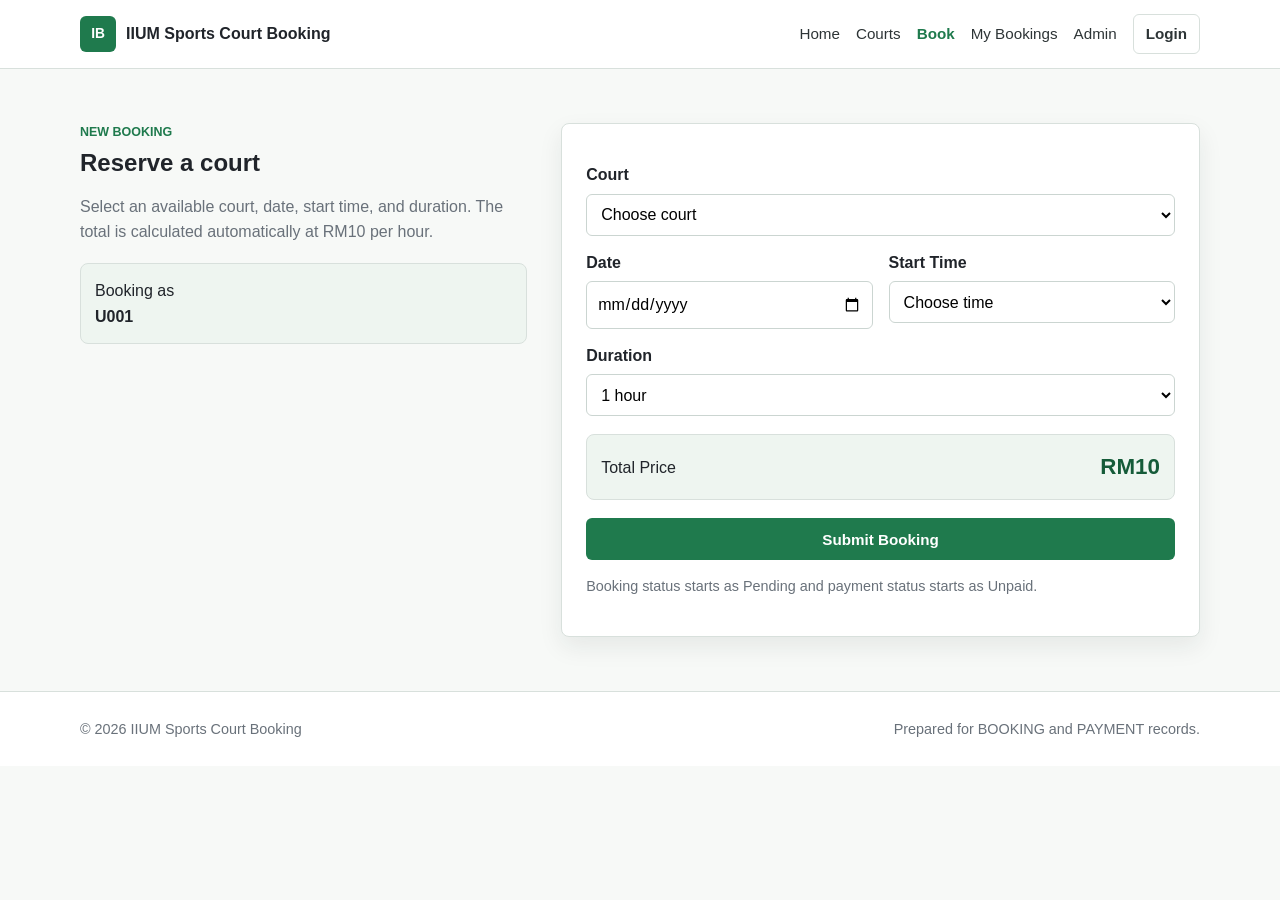
==== booking.html @ fd516b43 "Initial court booking frontend" ====
<!DOCTYPE html>
<html lang="en">
<head>
  <meta charset="UTF-8">
  <meta name="viewport" content="width=device-width, initial-scale=1.0">
  <title>Book Court | IIUM Sports Court Booking</title>
  <link rel="stylesheet" href="css/style.css">
</head>
<body data-page="booking">
  <header class="site-header">
    <nav class="navbar container" aria-label="Main navigation">
      <a class="brand" href="index.html"><span class="brand-mark">IB</span><span>IIUM Sports Court Booking</span></a>
      <button class="nav-toggle" type="button" aria-label="Open navigation" aria-expanded="false">Menu</button>
      <div class="nav-links" id="navLinks">
        <a href="index.html">Home</a>
        <a href="courts.html">Courts</a>
        <a href="booking.html">Book</a>
        <a href="my-bookings.html">My Bookings</a>
        <a href="admin-dashboard.html">Admin</a>
        <a href="login.html" class="btn btn-small">Login</a>
      </div>
    </nav>
  </header>

  <main class="page-main">
    <section class="container form-page wide-form">
      <div class="form-intro">
        <p class="eyebrow">New booking</p>
        <h1>Reserve a court</h1>
        <p class="muted">Select an available court, date, start time, and duration. The total is calculated automatically at RM10 per hour.</p>
        <div class="booking-summary-box">
          <span>Booking as</span>
          <strong id="bookingUserLabel">U001</strong>
        </div>
      </div>

      <form class="form-card" id="bookingForm">
        <div class="form-message" id="bookingMessage" aria-live="polite"></div>

        <label for="courtSelect">Court</label>
        <select id="courtSelect" name="courtSelect" required></select>

        <div class="form-row">
          <div>
            <label for="bookingDate">Date</label>
            <input type="date" id="bookingDate" name="bookingDate" required>
          </div>
          <div>
            <label for="startTime">Start Time</label>
            <select id="startTime" name="startTime" required>
              <option value="">Choose time</option>
              <option value="08:00">08:00 AM</option>
              <option value="09:00">09:00 AM</option>
              <option value="10:00">10:00 AM</option>
              <option value="11:00">11:00 AM</option>
              <option value="14:00">02:00 PM</option>
              <option value="15:00">03:00 PM</option>
              <option value="16:00">04:00 PM</option>
              <option value="17:00">05:00 PM</option>
              <option value="20:00">08:00 PM</option>
            </select>
          </div>
        </div>

        <label for="duration">Duration</label>
        <select id="duration" name="duration" required>
          <option value="1">1 hour</option>
          <option value="2">2 hours</option>
          <option value="3">3 hours</option>
        </select>

        <div class="price-panel">
          <span>Total Price</span>
          <strong id="totalPrice">RM10</strong>
        </div>

        <button type="submit" class="btn btn-primary full-width">Submit Booking</button>
        <p class="form-note">Booking status starts as Pending and payment status starts as Unpaid.</p>
      </form>
    </section>
  </main>

  <footer class="site-footer">
    <div class="container footer-inner">
      <p>&copy; 2026 IIUM Sports Court Booking</p>
      <p>Prepared for BOOKING and PAYMENT records.</p>
    </div>
  </footer>

  <script src="js/main.js"></script>
</body>
</html>
---- css/style.css ----
:root {
  --bg: #f7f9f7;
  --surface: #ffffff;
  --surface-alt: #eef5f0;
  --text: #20242a;
  --muted: #69717a;
  --line: #d8e0dc;
  --primary: #1f7a4d;
  --primary-dark: #155b39;
  --blue: #246b9b;
  --warning: #b7791f;
  --danger: #b83232;
  --radius: 8px;
  --shadow: 0 10px 24px rgba(27, 42, 35, 0.08);
}

* {
  box-sizing: border-box;
}

body {
  margin: 0;
  font-family: Arial, Helvetica, sans-serif;
  background: var(--bg);
  color: var(--text);
  line-height: 1.6;
}

a {
  color: var(--primary);
  text-decoration: none;
}

a:hover {
  text-decoration: underline;
}

img {
  max-width: 100%;
  display: block;
}

.container {
  width: min(1120px, calc(100% - 32px));
  margin: 0 auto;
}

.site-header {
  background: var(--surface);
  border-bottom: 1px solid var(--line);
  position: sticky;
  top: 0;
  z-index: 20;
}

.navbar {
  min-height: 68px;
  display: flex;
  align-items: center;
  justify-content: space-between;
  gap: 20px;
}

.brand {
  display: inline-flex;
  align-items: center;
  gap: 10px;
  color: var(--text);
  font-weight: 700;
}

.brand:hover {
  text-decoration: none;
}

.brand-mark {
  width: 36px;
  height: 36px;
  border-radius: 6px;
  display: inline-grid;
  place-items: center;
  background: var(--primary);
  color: #fff;
  font-size: 0.86rem;
}

.nav-links {
  display: flex;
  align-items: center;
  gap: 16px;
}

.nav-links a {
  color: #2d3436;
  font-size: 0.95rem;
}

.nav-links a.active {
  color: var(--primary);
  font-weight: 700;
}

.nav-toggle {
  display: none;
  border: 1px solid var(--line);
  background: #fff;
  border-radius: 6px;
  padding: 8px 12px;
  cursor: pointer;
}

.btn {
  border: 1px solid transparent;
  border-radius: 6px;
  padding: 10px 16px;
  display: inline-flex;
  align-items: center;
  justify-content: center;
  font-weight: 700;
  cursor: pointer;
  font-size: 0.95rem;
  min-height: 42px;
}

.btn:hover {
  text-decoration: none;
}

.btn-primary {
  background: var(--primary);
  color: #fff;
}

.btn-primary:hover {
  background: var(--primary-dark);
}

.btn-secondary {
  background: #fff;
  color: var(--primary);
  border-color: var(--line);
}

.btn-small {
  min-height: 34px;
  padding: 7px 12px;
  border-color: var(--line);
  background: #fff;
}

.btn-danger {
  background: #fff;
  color: var(--danger);
  border-color: #e4b7b7;
}

.button-row {
  display: flex;
  flex-wrap: wrap;
  gap: 12px;
  align-items: center;
}

.full-width {
  width: 100%;
}

.hero {
  min-height: 520px;
  position: relative;
  display: flex;
  align-items: center;
  overflow: hidden;
}

.hero-image,
.hero-overlay {
  position: absolute;
  inset: 0;
}

.hero-image {
  background: url("../assets/images/campus-courts.png") center/cover no-repeat;
}

.hero-overlay {
  background: linear-gradient(90deg, rgba(13, 28, 22, 0.78), rgba(13, 28, 22, 0.45), rgba(13, 28, 22, 0.18));
}

.hero-content {
  position: relative;
  z-index: 1;
  color: #fff;
  max-width: 760px;
  margin-left: max(16px, calc((100% - 1120px) / 2));
}

.hero h1 {
  font-size: clamp(2rem, 5vw, 3.8rem);
  line-height: 1.08;
  margin: 8px 0 16px;
}

.hero p {
  font-size: 1.08rem;
  max-width: 620px;
}

.hero .btn-secondary {
  background: rgba(255, 255, 255, 0.95);
}

.section,
.page-main {
  padding: 54px 0;
}

.section-alt {
  background: var(--surface-alt);
}

.page-heading {
  margin-bottom: 24px;
}

.page-heading h1,
.section-heading h2,
.form-intro h1 {
  margin: 4px 0 8px;
  line-height: 1.2;
}

.split-heading {
  display: flex;
  justify-content: space-between;
  gap: 20px;
  align-items: flex-end;
}

.eyebrow {
  text-transform: uppercase;
  color: var(--primary);
  letter-spacing: 0;
  font-size: 0.78rem;
  font-weight: 700;
  margin: 0 0 6px;
}

.hero .eyebrow {
  color: #d8f5df;
}

.muted {
  color: var(--muted);
}

.small {
  font-size: 0.9rem;
}

.two-column {
  display: grid;
  grid-template-columns: 1.4fr 0.8fr;
  gap: 28px;
  align-items: start;
}

.notice-box,
.section-card,
.form-card,
.summary-card,
.court-card,
.empty-state {
  background: var(--surface);
  border: 1px solid var(--line);
  border-radius: var(--radius);
  box-shadow: var(--shadow);
}

.notice-box {
  padding: 22px;
}

.type-grid {
  display: grid;
  grid-template-columns: repeat(auto-fit, minmax(160px, 1fr));
  gap: 14px;
}

.type-chip {
  background: var(--surface);
  border: 1px solid var(--line);
  border-radius: 8px;
  padding: 14px;
  font-weight: 700;
}

.type-chip span {
  display: block;
  color: var(--muted);
  font-size: 0.83rem;
  font-weight: 400;
}

.filter-tabs {
  display: flex;
  flex-wrap: wrap;
  gap: 8px;
  margin: 20px 0 24px;
}

.filter-tabs button {
  border: 1px solid var(--line);
  background: #fff;
  border-radius: 6px;
  padding: 8px 12px;
  cursor: pointer;
}

.filter-tabs button.active {
  background: var(--primary);
  border-color: var(--primary);
  color: #fff;
}

.card-grid {
  display: grid;
  grid-template-columns: repeat(auto-fit, minmax(250px, 1fr));
  gap: 18px;
}

.court-card {
  padding: 18px;
  display: flex;
  flex-direction: column;
  gap: 12px;
}

.court-card h2 {
  margin: 0;
  font-size: 1.22rem;
}

.court-meta {
  display: grid;
  gap: 6px;
  color: var(--muted);
  font-size: 0.95rem;
}

.status {
  display: inline-flex;
  align-items: center;
  width: fit-content;
  border-radius: 999px;
  padding: 4px 10px;
  font-size: 0.82rem;
  font-weight: 700;
}

.status.available,
.status.confirmed,
.status.paid {
  background: #e4f4ea;
  color: var(--primary-dark);
}

.status.unavailable,
.status.cancelled,
.status.unpaid {
  background: #f9e2e2;
  color: var(--danger);
}

.status.pending {
  background: #fff1d6;
  color: var(--warning);
}

.form-page {
  display: grid;
  grid-template-columns: 0.8fr 1fr;
  gap: 34px;
  align-items: start;
}

.wide-form {
  grid-template-columns: 0.7fr 1fr;
}

.form-card {
  padding: 24px;
}

.form-card h2 {
  margin-top: 0;
}

label {
  display: block;
  margin: 14px 0 6px;
  font-weight: 700;
}

input,
select {
  width: 100%;
  min-height: 42px;
  border: 1px solid #cbd5d1;
  border-radius: 6px;
  padding: 9px 10px;
  font: inherit;
  background: #fff;
}

input:focus,
select:focus {
  outline: 3px solid rgba(31, 122, 77, 0.18);
  border-color: var(--primary);
}

.check-row {
  display: flex;
  align-items: center;
  gap: 8px;
}

.check-row input {
  width: auto;
  min-height: auto;
}

.form-row {
  display: grid;
  grid-template-columns: 1fr 1fr;
  gap: 16px;
}

.form-note {
  font-size: 0.9rem;
  color: var(--muted);
}

.form-message {
  display: none;
  border-radius: 6px;
  padding: 10px 12px;
  margin-bottom: 12px;
  font-weight: 700;
}

.form-message.success {
  display: block;
  background: #e4f4ea;
  color: var(--primary-dark);
  border: 1px solid #b9ddc6;
}

.form-message.error {
  display: block;
  background: #f9e2e2;
  color: var(--danger);
  border: 1px solid #e4b7b7;
}

.price-panel,
.booking-summary-box {
  background: var(--surface-alt);
  border: 1px solid var(--line);
  border-radius: 8px;
  padding: 14px;
}

.price-panel {
  margin: 18px 0;
  display: flex;
  justify-content: space-between;
  align-items: center;
}

.price-panel strong {
  font-size: 1.4rem;
  color: var(--primary-dark);
}

.booking-summary-box {
  margin-top: 18px;
}

.booking-summary-box span,
.booking-summary-box strong {
  display: block;
}

.summary-grid {
  display: grid;
  grid-template-columns: repeat(auto-fit, minmax(190px, 1fr));
  gap: 16px;
  margin-bottom: 24px;
}

.summary-card {
  padding: 18px;
}

.summary-card span {
  color: var(--muted);
  font-size: 0.92rem;
}

.summary-card strong {
  display: block;
  margin-top: 4px;
  font-size: 2rem;
}

.section-card {
  padding: 22px;
}

.compact {
  margin-bottom: 16px;
}

.admin-layout {
  display: grid;
  grid-template-columns: 360px 1fr;
  gap: 22px;
  align-items: start;
}

.table-wrap {
  width: 100%;
  overflow-x: auto;
  background: #fff;
  border: 1px solid var(--line);
  border-radius: var(--radius);
}

table {
  width: 100%;
  border-collapse: collapse;
  min-width: 760px;
}

th,
td {
  padding: 12px;
  border-bottom: 1px solid var(--line);
  text-align: left;
  vertical-align: middle;
}

th {
  background: #eef5f0;
  font-size: 0.9rem;
}

td {
  font-size: 0.94rem;
}

tr:last-child td {
  border-bottom: 0;
}

td select {
  min-width: 120px;
}

.table-actions {
  display: flex;
  gap: 8px;
  flex-wrap: wrap;
}

.empty-state {
  padding: 28px;
  text-align: center;
}

.hidden {
  display: none;
}

.site-footer {
  border-top: 1px solid var(--line);
  background: #fff;
  color: var(--muted);
  font-size: 0.9rem;
}

.footer-inner {
  min-height: 74px;
  display: flex;
  justify-content: space-between;
  gap: 20px;
  align-items: center;
}

@media (max-width: 820px) {
  .navbar {
    flex-wrap: wrap;
  }

  .nav-toggle {
    display: inline-flex;
  }

  .nav-links {
    display: none;
    width: 100%;
    flex-direction: column;
    align-items: stretch;
    gap: 0;
    padding-bottom: 12px;
  }

  .nav-links.open {
    display: flex;
  }

  .nav-links a {
    padding: 10px 0;
  }

  .hero {
    min-height: 470px;
  }

  .hero-overlay {
    background: rgba(13, 28, 22, 0.68);
  }

  .hero-content {
    margin-left: auto;
  }

  .two-column,
  .form-page,
  .wide-form,
  .admin-layout,
  .form-row {
    grid-template-columns: 1fr;
  }

  .split-heading {
    align-items: flex-start;
    flex-direction: column;
  }

  .footer-inner {
    flex-direction: column;
    align-items: flex-start;
    padding: 18px 0;
  }
}

@media (max-width: 520px) {
  .container {
    width: min(100% - 22px, 1120px);
  }

  .section,
  .page-main {
    padding: 34px 0;
  }

  .form-card,
  .section-card {
    padding: 18px;
  }

  .brand span:last-child {
    max-width: 210px;
    line-height: 1.2;
  }
}
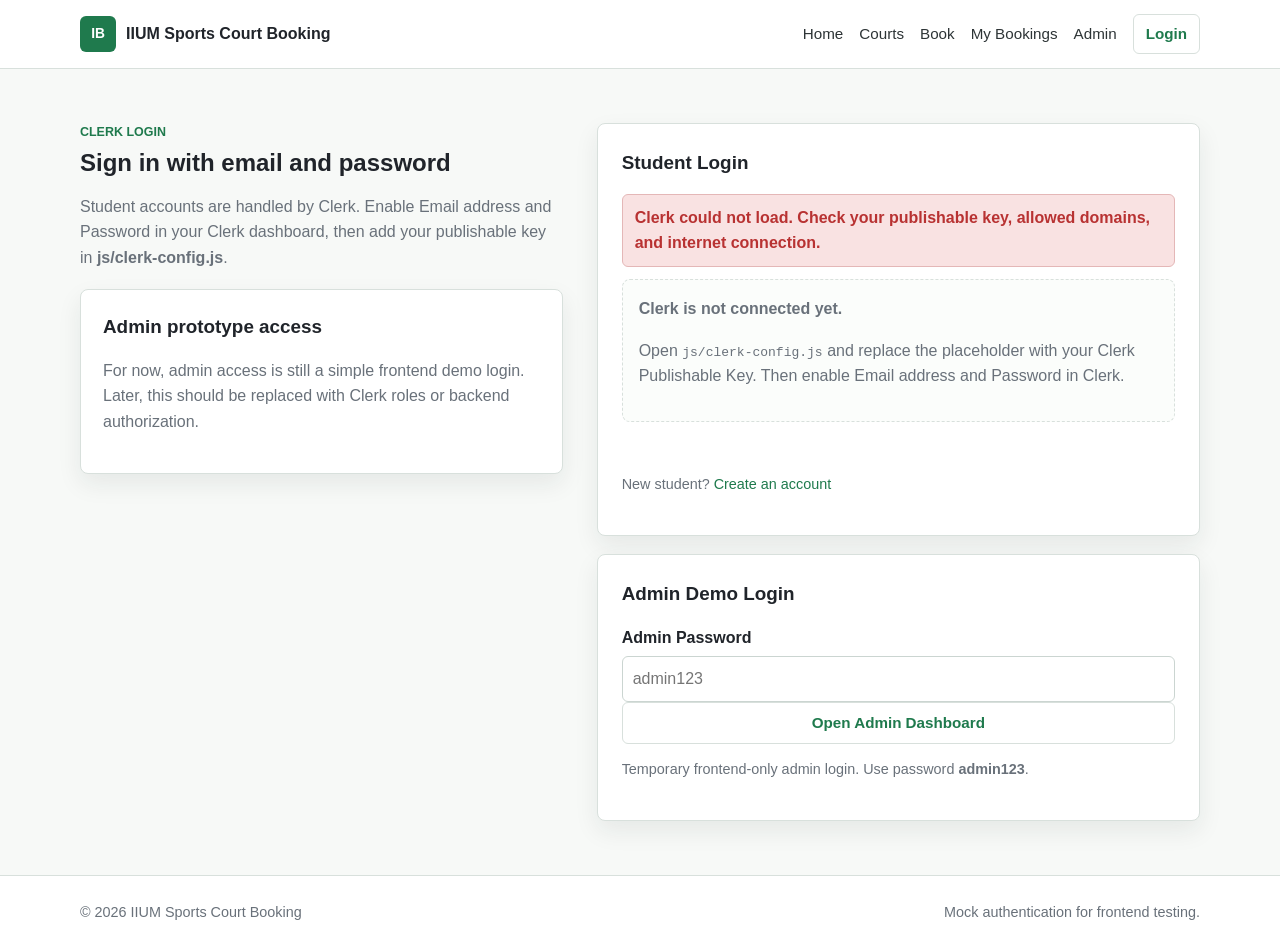
==== commit 2a026b8f: "Add Flask Oracle backend and booking updates" ====
--- a/booking.html
+++ b/booking.html
@@ -69,13 +69,21 @@
           <option value="3">3 hours</option>
         </select>
 
+        <label for="paymentMethod">Payment Method</label>
+        <select id="paymentMethod" name="paymentMethod" required>
+          <option value="">Choose payment method</option>
+          <option value="Cash">Cash</option>
+          <option value="Online Banking">Online Banking</option>
+          <option value="QR Pay">QR Pay</option>
+        </select>
+
         <div class="price-panel">
           <span>Total Price</span>
           <strong id="totalPrice">RM10</strong>
         </div>
 
         <button type="submit" class="btn btn-primary full-width">Submit Booking</button>
-        <p class="form-note">Booking status starts as Pending and payment status starts as Unpaid.</p>
+        <p class="form-note">Booking status starts as Pending and payment status starts as Unpaid. The selected payment method is saved for the payment record.</p>
       </form>
     </section>
   </main>
@@ -87,6 +95,7 @@
     </div>
   </footer>
 
+  <script src="js/clerk-config.js"></script>
   <script src="js/main.js"></script>
 </body>
 </html>
--- a/css/style.css
+++ b/css/style.css
@@ -154,6 +154,12 @@
   border-color: #e4b7b7;
 }
 
+.btn:disabled,
+.btn[aria-disabled="true"] {
+  cursor: not-allowed;
+  opacity: 0.58;
+}
+
 .button-row {
   display: flex;
   flex-wrap: wrap;
@@ -396,6 +402,43 @@
   margin-top: 0;
 }
 
+.auth-stack {
+  display: grid;
+  gap: 18px;
+}
+
+.auth-note {
+  margin-top: 18px;
+}
+
+.auth-note h2,
+.admin-demo-card h2,
+.clerk-card h2 {
+  margin-top: 0;
+  font-size: 1.18rem;
+}
+
+.clerk-mount {
+  min-height: 180px;
+}
+
+.clerk-loading,
+.clerk-setup {
+  border: 1px dashed var(--line);
+  border-radius: 8px;
+  background: #fbfdfb;
+  padding: 16px;
+  color: var(--muted);
+}
+
+.nav-user-button {
+  min-width: 36px;
+  min-height: 36px;
+  display: inline-flex;
+  align-items: center;
+  justify-content: center;
+}
+
 label {
   display: block;
   margin: 14px 0 6px;
